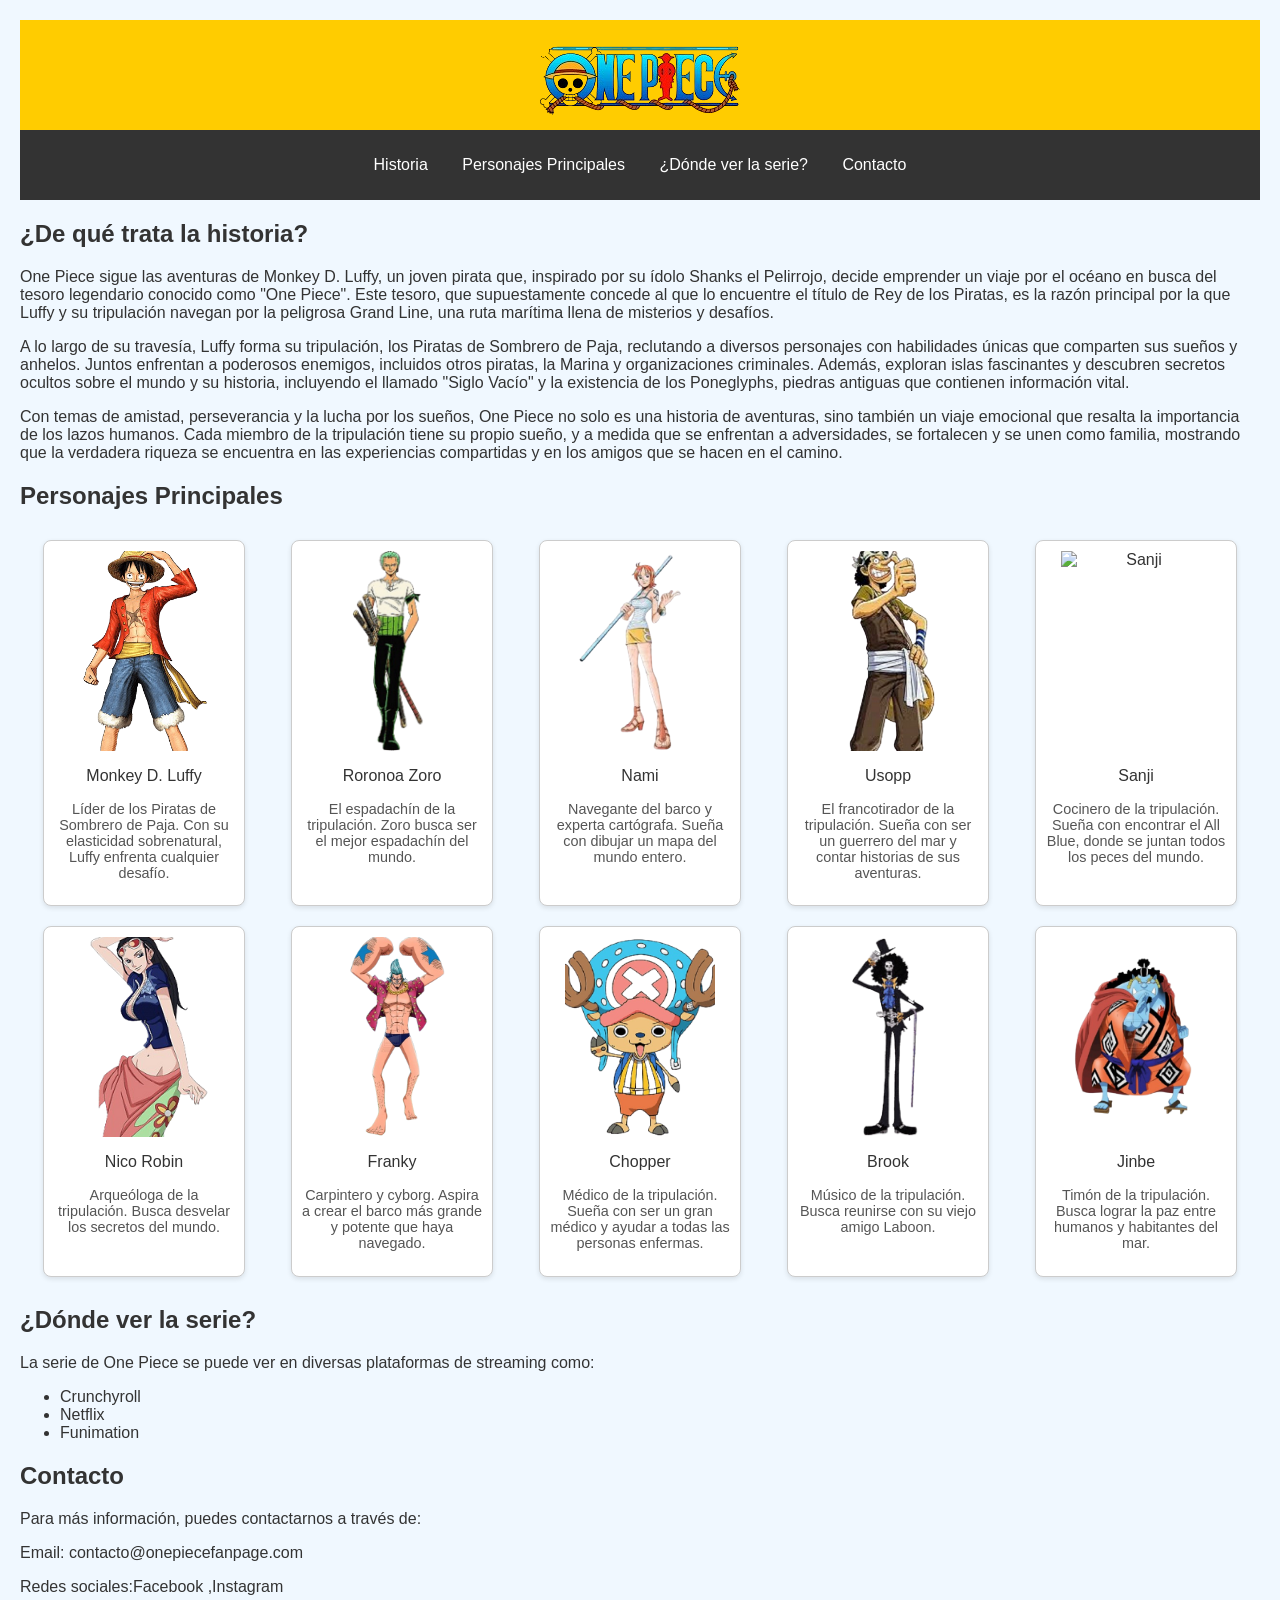
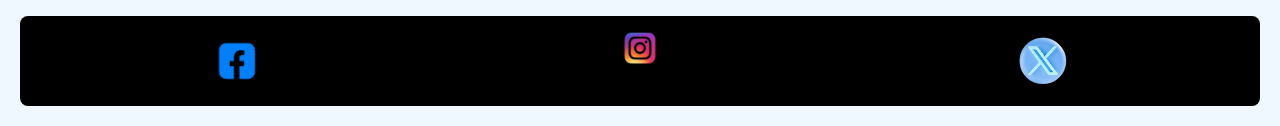
==== index.html @ 4a28f134 "Add files via upload" ====
<!DOCTYPE html>
<html lang="es">
<head>
    <meta charset="UTF-8">
    <meta name="viewport" content="width=device-width, initial-scale=1.0">
    <title>One Piece Fan Page</title>
    <link rel="stylesheet" href="css\style.css">
</head>
<body>

<header>
    <img src="img/logo.png" alt="One Piece Anime" style="margin-top: 10px;">
</header>

<nav>
    <ul>
        <li><a href="#historia">Historia</a></li>
        <li><a href="#personajes">Personajes Principales</a></li>
        <li><a href="#donde-ver">¿Dónde ver la serie?</a></li>
        <li><a href="#contacto">Contacto</a></li>
    </ul>
</nav>

<main>
    <h2 id="historia">¿De qué trata la historia?</h2>
    <p>One Piece sigue las aventuras de Monkey D. Luffy, un joven pirata que, inspirado por su ídolo Shanks el Pelirrojo, decide emprender un viaje por el océano en busca del tesoro legendario conocido como "One Piece". Este tesoro, que supuestamente concede al que lo encuentre el título de Rey de los Piratas, es la razón principal por la que Luffy y su tripulación navegan por la peligrosa Grand Line, una ruta marítima llena de misterios y desafíos.</p>
    <p>A lo largo de su travesía, Luffy forma su tripulación, los Piratas de Sombrero de Paja, reclutando a diversos personajes con habilidades únicas que comparten sus sueños y anhelos. Juntos enfrentan a poderosos enemigos, incluidos otros piratas, la Marina y organizaciones criminales. Además, exploran islas fascinantes y descubren secretos ocultos sobre el mundo y su historia, incluyendo el llamado "Siglo Vacío" y la existencia de los Poneglyphs, piedras antiguas que contienen información vital.</p>
    <p>Con temas de amistad, perseverancia y la lucha por los sueños, One Piece no solo es una historia de aventuras, sino también un viaje emocional que resalta la importancia de los lazos humanos. Cada miembro de la tripulación tiene su propio sueño, y a medida que se enfrentan a adversidades, se fortalecen y se unen como familia, mostrando que la verdadera riqueza se encuentra en las experiencias compartidas y en los amigos que se hacen en el camino.</p>
    
    <h2 id="personajes">Personajes Principales</h2>
    <div class="personajes">
        <div class="personaje">
            <img src="img/Luffy.png" alt="Monkey D. Luffy">
            <p>Monkey D. Luffy</p>
            <p class="descripcion">Líder de los Piratas de Sombrero de Paja. Con su elasticidad sobrenatural, Luffy enfrenta cualquier desafío.</p>
        </div>
        <div class="personaje">
            <img src="img/Zoro.png" alt="Roronoa Zoro">
            <p>Roronoa Zoro</p>
            <p class="descripcion">El espadachín de la tripulación. Zoro busca ser el mejor espadachín del mundo.</p>
        </div>
        <div class="personaje">
            <img src="img/Nami.png" alt="Nami">
            <p>Nami</p>
            <p class="descripcion">Navegante del barco y experta cartógrafa. Sueña con dibujar un mapa del mundo entero.</p>
        </div>
        <div class="personaje">
            <img src="img/Usopp.png" alt="Usopp">
            <p>Usopp</p>
            <p class="descripcion">El francotirador de la tripulación. Sueña con ser un guerrero del mar y contar historias de sus aventuras.</p>
        </div>
        <div class="personaje">
            <img src="img/Sanji.png" alt="Sanji">
            <p>Sanji</p>
            <p class="descripcion">Cocinero de la tripulación. Sueña con encontrar el All Blue, donde se juntan todos los peces del mundo.</p>
        </div>
        <div class="personaje">
            <img src="img/Nico.png" alt="Nico Robin">
            <p>Nico Robin</p>
            <p class="descripcion">Arqueóloga de la tripulación. Busca desvelar los secretos del mundo.</p>
        </div>
        <div class="personaje">
            <img src="img/Franky.png" alt="Franky">
            <p>Franky</p>
            <p class="descripcion">Carpintero y cyborg. Aspira a crear el barco más grande y potente que haya navegado.</p>
        </div>
        <div class="personaje">
            <img src="img/Chopper.png" alt="Chopper">
            <p>Chopper</p>
            <p class="descripcion">Médico de la tripulación. Sueña con ser un gran médico y ayudar a todas las personas enfermas.</p>
        </div>
        <div class="personaje">
            <img src="img/Brook.png" alt="Brook">
            <p>Brook</p>
            <p class="descripcion">Músico de la tripulación. Busca reunirse con su viejo amigo Laboon.</p>
        </div>
        <div class="personaje">
            <img src="img/Jinbe.png" alt="Jinbe">
            <p>Jinbe</p>
            <p class="descripcion">Timón de la tripulación. Busca lograr la paz entre humanos y habitantes del mar.</p>
        </div>
    </div>

    <h2 id="donde-ver">¿Dónde ver la serie?</h2>
    <p>La serie de One Piece se puede ver en diversas plataformas de streaming como:</p>
    <ul>
        <li>Crunchyroll</li>
        <li>Netflix</li>
        <li>Funimation</li>
    </ul>

    <h2 id="contacto">Contacto</h2>
    <p>Para más información, puedes contactarnos a través de:</p>
    <p>Email: contacto@onepiecefanpage.com</p>
    <p>Redes sociales:Facebook ,Instagram </a></p>

    <footer>
        <div class="social-icons">
            <div class="redes">
              <a href="https://facebook.com">
                <img src="img\facebook.png" alt="Facebook" />
            <a href="https://instagram.com">
                <img src="img\instagram.png" alt="Instagram" />
            </a>
            <a href="https://x.com">
                <img src="img\x.png" alt="X" />
            </a>
            </div>
        </div>
    </footer>
</main>
</body>
</html>
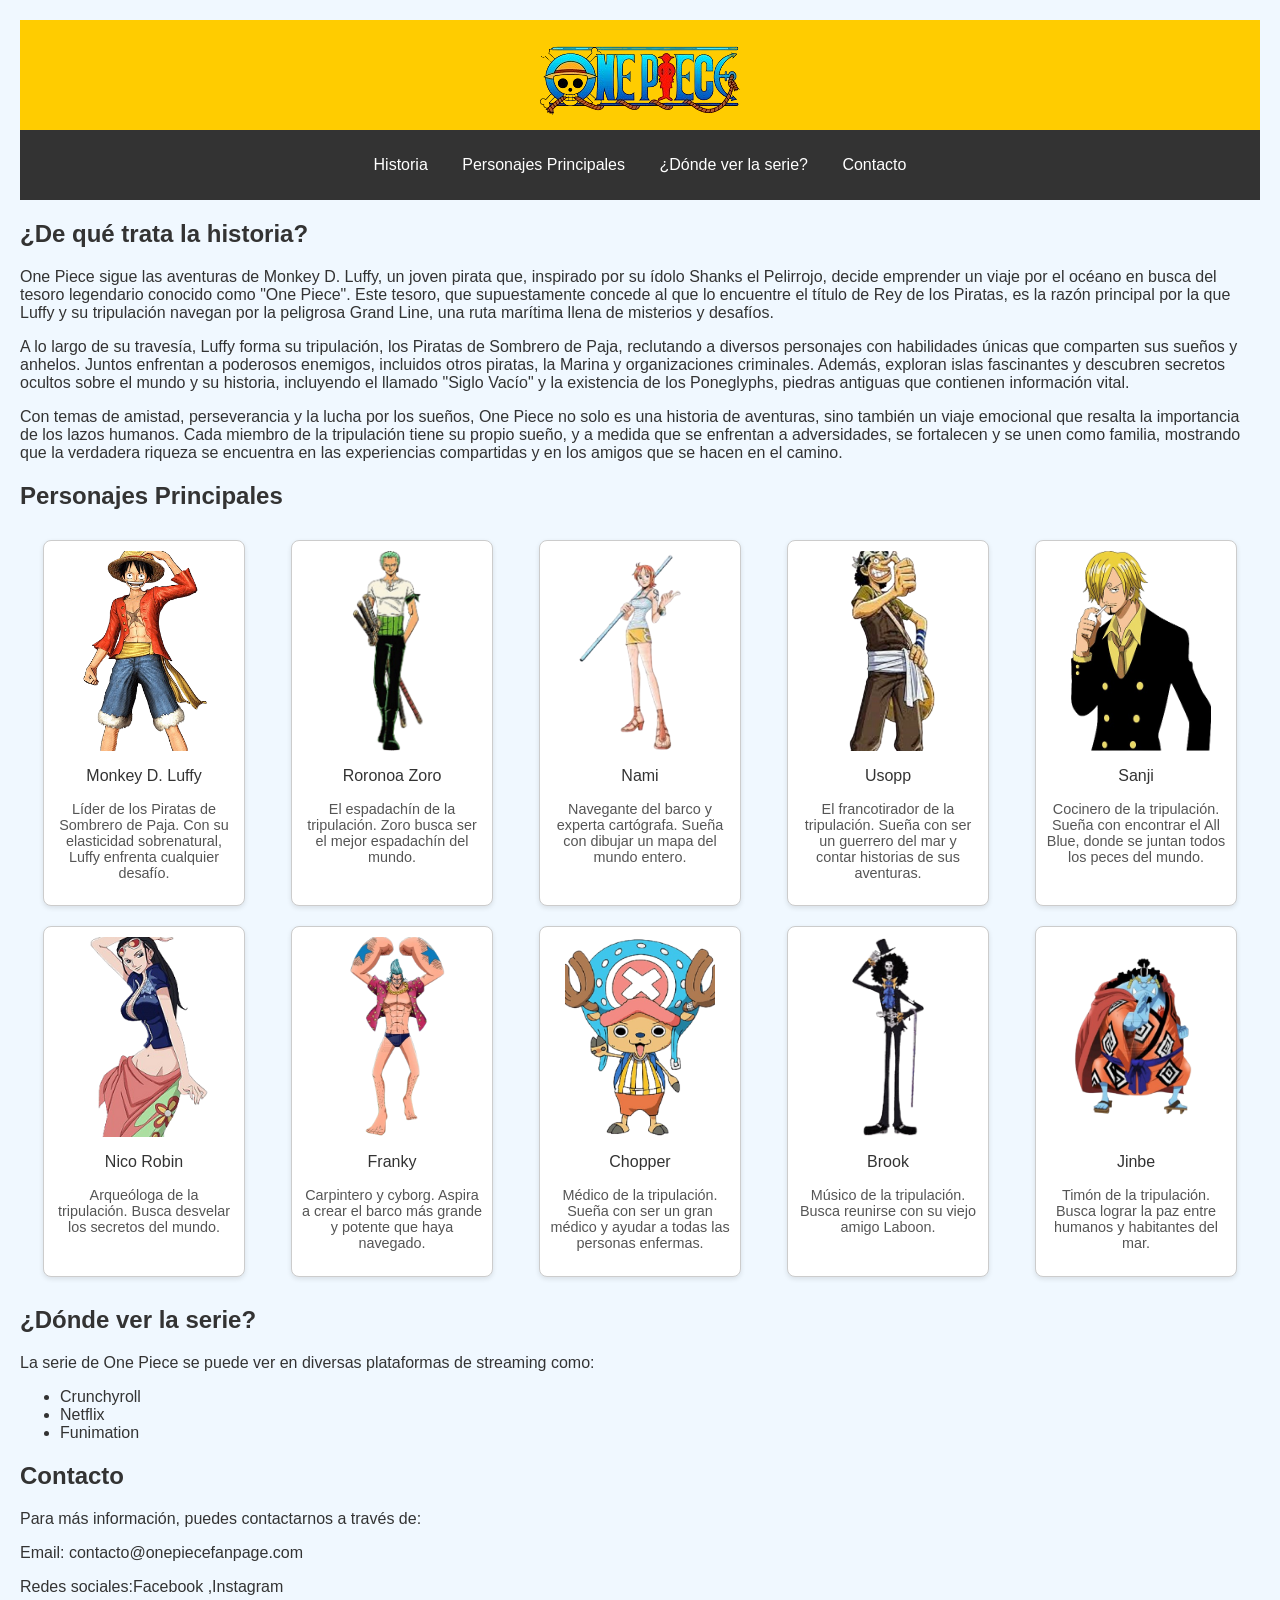
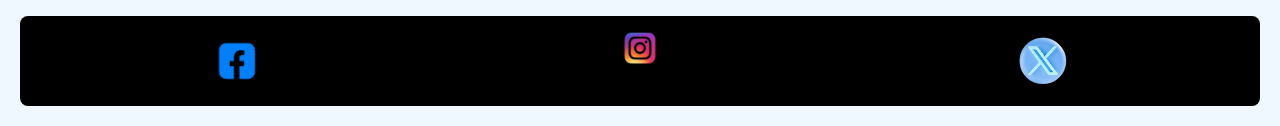
==== commit 59ac279e: "Add files via upload" ====
--- a/index.html
+++ b/index.html
@@ -50,7 +50,7 @@
             <p class="descripcion">El francotirador de la tripulación. Sueña con ser un guerrero del mar y contar historias de sus aventuras.</p>
         </div>
         <div class="personaje">
-            <img src="img/Sanji.png" alt="Sanji">
+            <img src="img\Sanji.png" alt="Sanji">
             <p>Sanji</p>
             <p class="descripcion">Cocinero de la tripulación. Sueña con encontrar el All Blue, donde se juntan todos los peces del mundo.</p>
         </div>
